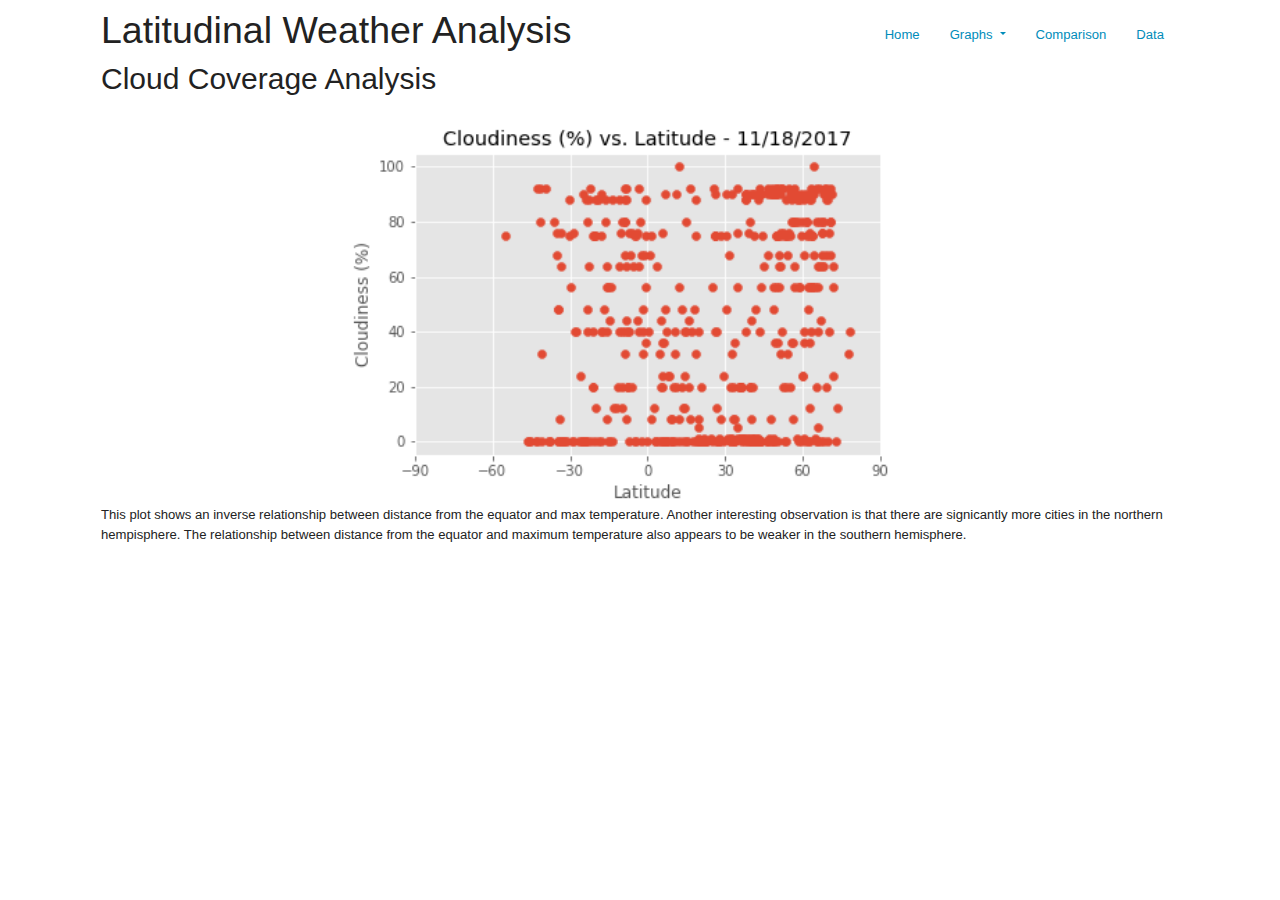
==== cloudiness.html @ 94e0abe0 "first version of website with all pages and images" ====
<!DOCTYPE html>
<html lang="en">

<head>
  <meta charset="UTF-8">
  <title>Cloudiness Analysis</title>
  <link rel="stylesheet" href="reset.css">
  <link rel="stylesheet" href=".\yeti.css">
</head>

<body>

  <div class="container">
    <navbar class="navbar">
      <header class="header">
        <h1>Latitudinal Weather Analysis</h1>
      </header>
      <ul class="nav nav-pills">
        <li>
          <a href=".\index.html">Home</a>
        </li>
        <li class="dropdown">
          <a class="dropdown-toggle" data-toggle="dropdown" href="#">Graphs
          <span class="caret"></span></a>
          <ul class="dropdown-menu">
            <li><a href=".\temperature.html"> Temperature </a></li>
            <li><a href=".\humitidy.html"> Humidity </a></li>
            <li><a href=".\cloudniess.html"> Cloudiness </a></li>
            <li><a href=".\wind-speed.html"> Wind Speed </a></li>
          </ul>
        </li>
        <!-- <li>
          <select id="nav-select">
            <option value="home">Graphs</option>
            <option value="about">Temperature</option>
            <option value="portfolio">Humidity</option>
            <option value="contact">Cloudiness</option>
            <option value="contact">Wind Speed</option>
          </select>
        </li> -->
        <li>
          <a href=".\comparison.html">Comparison</a>
        </li>
        <li>
          <a href=".\data.html">Data</a>
        </li>
      </ul>
    <main>
      <h2> Cloud Coverage Analysis </h2>
      <center>
        <img border="0" alt="cloudiness" src=".\project_viz\Cloudiness (%) 11_18_2017.png" width="600" align="middle">
      </center>
      <p>
        This plot shows an inverse relationship between distance from the equator
        and max temperature.  Another interesting observation is that there are
        signicantly more cities in the northern hempisphere.  The relationship
        between distance from the equator and maximum temperature also appears
        to be weaker in the southern hemisphere.
      </p>
    </main>
  </div>

</body>

</html>
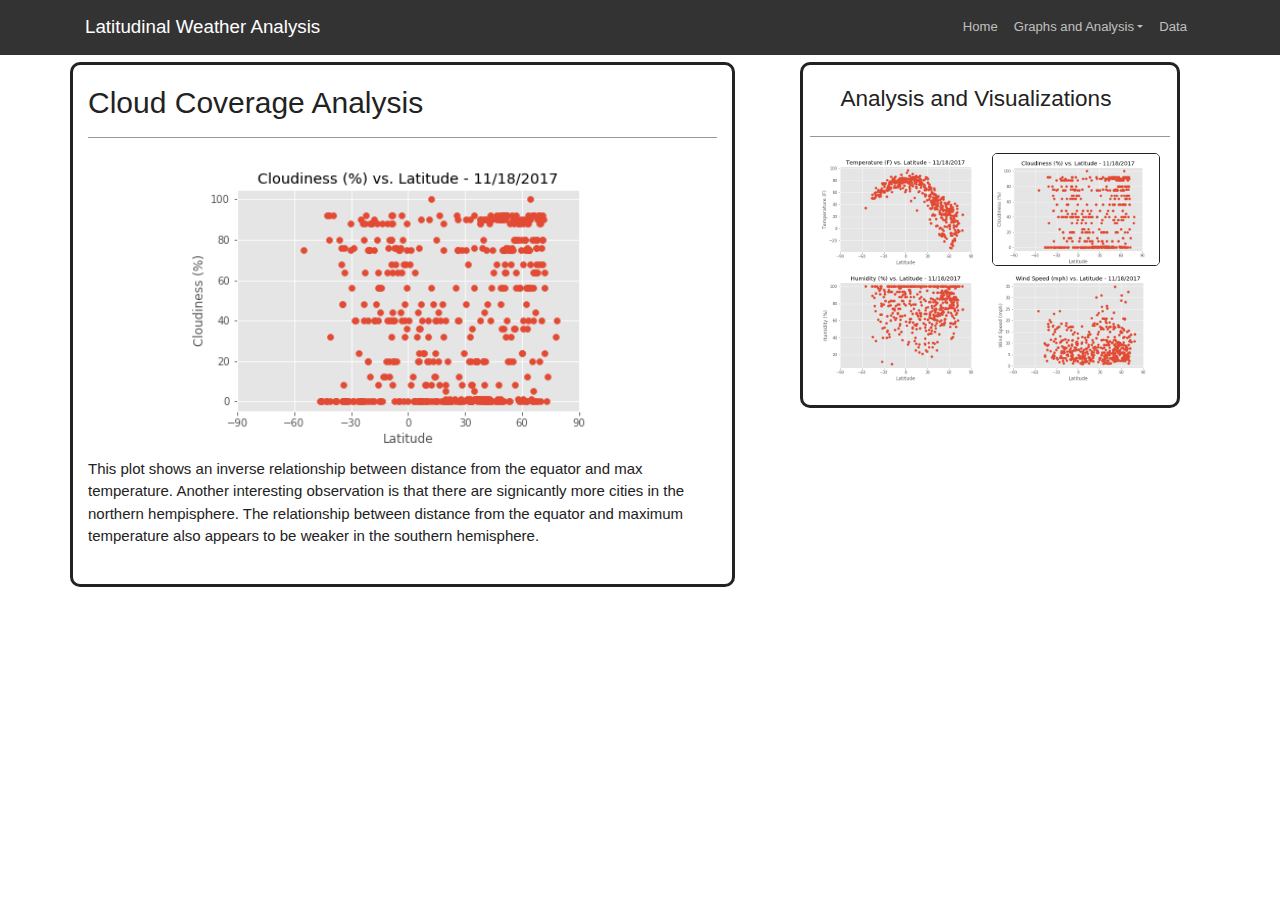
==== commit 20a2f3d1: "updated layout and formatting" ====
--- a/cloudiness.html
+++ b/cloudiness.html
@@ -1,62 +1,118 @@
 <!DOCTYPE html>
 <html lang="en">
 
-<head>
-  <meta charset="UTF-8">
-  <title>Cloudiness Analysis</title>
-  <link rel="stylesheet" href="reset.css">
-  <link rel="stylesheet" href=".\yeti.css">
-</head>
+  <head>
 
-<body>
+    <meta charset="utf-8">
+    <meta name="viewport" content="width=device-width, initial-scale=1, shrink-to-fit=no">
+    <meta name="description" content="Data Analytics Weather Project">
+    <meta name="author" content="Mark Groner">
 
-  <div class="container">
-    <navbar class="navbar">
-      <header class="header">
-        <h1>Latitudinal Weather Analysis</h1>
-      </header>
-      <ul class="nav nav-pills">
-        <li>
-          <a href=".\index.html">Home</a>
-        </li>
-        <li class="dropdown">
-          <a class="dropdown-toggle" data-toggle="dropdown" href="#">Graphs
-          <span class="caret"></span></a>
-          <ul class="dropdown-menu">
-            <li><a href=".\temperature.html"> Temperature </a></li>
-            <li><a href=".\humitidy.html"> Humidity </a></li>
-            <li><a href=".\cloudniess.html"> Cloudiness </a></li>
-            <li><a href=".\wind-speed.html"> Wind Speed </a></li>
+    <title>Latitudinal Weather Analysis</title>
+
+    <!-- Bootstrap core CSS -->
+    <link href="yeti.css" rel="stylesheet">
+
+    <!-- Custom styles for this template -->
+    <style>
+      body {
+        padding-top: 54px;
+      }
+      @media (min-width: 992px) {
+        body {
+          padding-top: 62px;
+        }
+      }
+
+    </style>
+
+  </head>
+
+  <body>
+
+    <!-- Navigation -->
+    <nav class="navbar navbar-expand-lg navbar-dark bg-dark fixed-top">
+      <div class="container">
+        <a class="navbar-brand" href=".\index.html"> Latitudinal Weather Analysis </a>
+        <button class="navbar-toggler" type="button" data-toggle="collapse" data-target="#navbarResponsive" aria-controls="navbarResponsive" aria-expanded="false" aria-label="Toggle navigation">
+          <span class="navbar-toggler-icon"></span>
+        </button>
+        <div class="collapse navbar-collapse" id="navbarResponsive">
+          <ul class="navbar-nav ml-auto">
+            <li class="nav-item">
+              <a class="nav-link" href=".\index.html">Home</a>
+            </li>
+            <li class="nav-item dropdown">
+              <a class="nav-link dropdown-toggle" data-toggle="dropdown" href="" role="button" aria-haspopup="true" aria-expanded="false">Graphs and Analysis</a>
+              <div class="dropdown-menu">
+                <a class="dropdown-item" href=".\temperature.html">Temperature</a>
+                <a class="dropdown-item" href=".\humidity.html">Humidity</a>
+                <a class="dropdown-item active" href=".\cloudiness.html">Cloud Coverage</a>
+                <a class="dropdown-item" href=".\wind-speed.html">Wind Speed</a>
+                <div class="dropdown-divider"></div>
+                  <a class="dropdown-item" href="#">All Graphs</a>
+              </div>
+            </li>
+            <li class="nav-item">
+              <a class="nav-link" href=".\data.html">Data</a>
+            </li>
           </ul>
-        </li>
-        <!-- <li>
-          <select id="nav-select">
-            <option value="home">Graphs</option>
-            <option value="about">Temperature</option>
-            <option value="portfolio">Humidity</option>
-            <option value="contact">Cloudiness</option>
-            <option value="contact">Wind Speed</option>
-          </select>
-        </li> -->
-        <li>
-          <a href=".\comparison.html">Comparison</a>
-        </li>
-        <li>
-          <a href=".\data.html">Data</a>
-        </li>
-      </ul>
+        </div>
+      </div>
+    </nav>
+
+    <!-- Page Content -->
+    <div class="container">
+      <div class="row">
+        <div class="col-xs-12 col-md-7 wrapped-box">
+          <h2> Cloud Coverage Analysis </h2>
+          <hr class="hr-data-comparison">
+          <center>
+            <img class="analysis-plot" border="0" alt="max_temp" src=".\project_viz\cloudiness.png" align="middle">
+          </center>
+          <p>
+            This plot shows an inverse relationship between distance from the equator
+            and max temperature.  Another interesting observation is that there are
+            signicantly more cities in the northern hempisphere.  The relationship
+            between distance from the equator and maximum temperature also appears
+            to be weaker in the southern hemisphere.
+          </p>
+        </div>
+        <div class="col-xs-12 col-md-1"></div>
+        <div class="row side-plots-buffer"></div>
+        <div class="col-xs-12 col-md-4 wrapped-box side-plots">
+          <div class="row">
+            <h4 class="move-header-left"> Analysis and Visualizations </h4>
+            <hr>
+          </div>
+          <div class="col-xs-6 move-image-left">
+            <a href=".\temperature.html">
+              <img class="side-grid-graphs" border="0" alt="cloudiness" src="project_viz\temperature.png">
+            </a>
+            <a href=".\cloudiness.html">
+              <img class="side-grid-graphs current-plot" border="0" alt="cloudiness" src="project_viz\cloudiness.png">
+            </a>
+          </div>
+          <div class="col-xs-6 move-image-left">
+            <a href=".\humidity.html">
+              <img class="side-grid-graphs" border="0" alt="humidity" src="project_viz\humidity.png">
+            </a>
+            <a href=".\wind-speed.html">
+              <img class="side-grid-graphs" border="0" alt="wind-speed" src="project_viz\wind-speed.png">
+            </a>
+          </div>
+        </div>
+      </div>
+    </div>
+
+    <!-- Bootstrap core JavaScript -->
+    <script src="vendor/jquery/jquery.min.js"></script>
+    <script src="vendor/bootstrap/js/bootstrap.bundle.min.js"></script>
+
+  </body>
+
     <main>
-      <h2> Cloud Coverage Analysis </h2>
-      <center>
-        <img border="0" alt="cloudiness" src=".\project_viz\Cloudiness (%) 11_18_2017.png" width="600" align="middle">
-      </center>
-      <p>
-        This plot shows an inverse relationship between distance from the equator
-        and max temperature.  Another interesting observation is that there are
-        signicantly more cities in the northern hempisphere.  The relationship
-        between distance from the equator and maximum temperature also appears
-        to be weaker in the southern hemisphere.
-      </p>
+
     </main>
   </div>
 
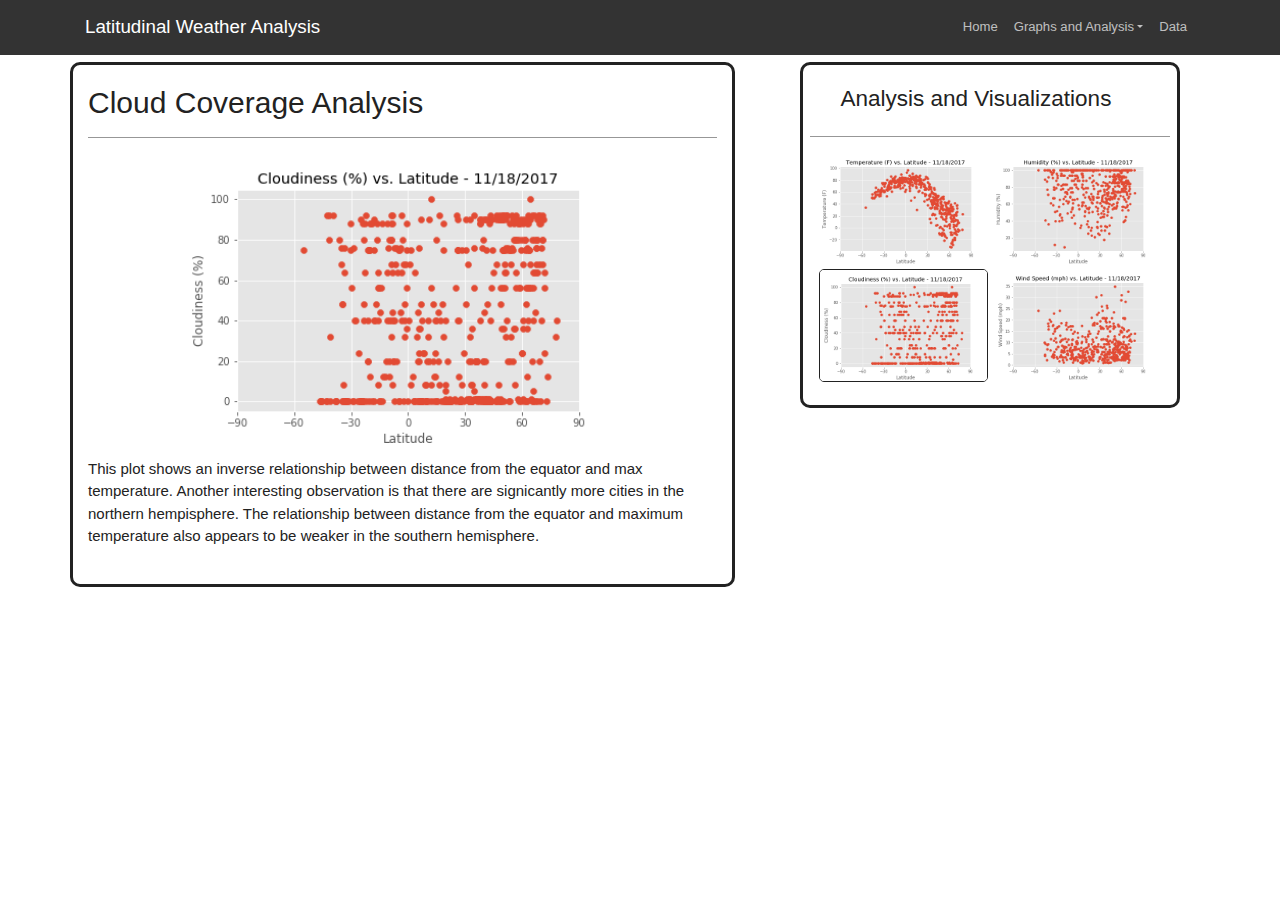
==== commit 1b7a3163: "updated layout of sidebar analysis plots" ====
--- a/cloudiness.html
+++ b/cloudiness.html
@@ -47,10 +47,10 @@
               <div class="dropdown-menu">
                 <a class="dropdown-item" href=".\temperature.html">Temperature</a>
                 <a class="dropdown-item" href=".\humidity.html">Humidity</a>
-                <a class="dropdown-item active" href=".\cloudiness.html">Cloud Coverage</a>
+                <a class="dropdown-item active" href="#">Cloud Coverage</a>
                 <a class="dropdown-item" href=".\wind-speed.html">Wind Speed</a>
                 <div class="dropdown-divider"></div>
-                  <a class="dropdown-item" href="#">All Graphs</a>
+                  <a class="dropdown-item" href=".\comparison.html">All Graphs</a>
               </div>
             </li>
             <li class="nav-item">
@@ -89,13 +89,13 @@
             <a href=".\temperature.html">
               <img class="side-grid-graphs" border="0" alt="cloudiness" src="project_viz\temperature.png">
             </a>
-            <a href=".\cloudiness.html">
-              <img class="side-grid-graphs current-plot" border="0" alt="cloudiness" src="project_viz\cloudiness.png">
+            <a href=".\humidity.html">
+              <img class="side-grid-graphs" border="0" alt="humidity" src="project_viz\humidity.png">
             </a>
           </div>
           <div class="col-xs-6 move-image-left">
-            <a href=".\humidity.html">
-              <img class="side-grid-graphs" border="0" alt="humidity" src="project_viz\humidity.png">
+            <a href="#">
+              <img class="side-grid-graphs current-plot" border="0" alt="cloudiness" src="project_viz\cloudiness.png">
             </a>
             <a href=".\wind-speed.html">
               <img class="side-grid-graphs" border="0" alt="wind-speed" src="project_viz\wind-speed.png">
